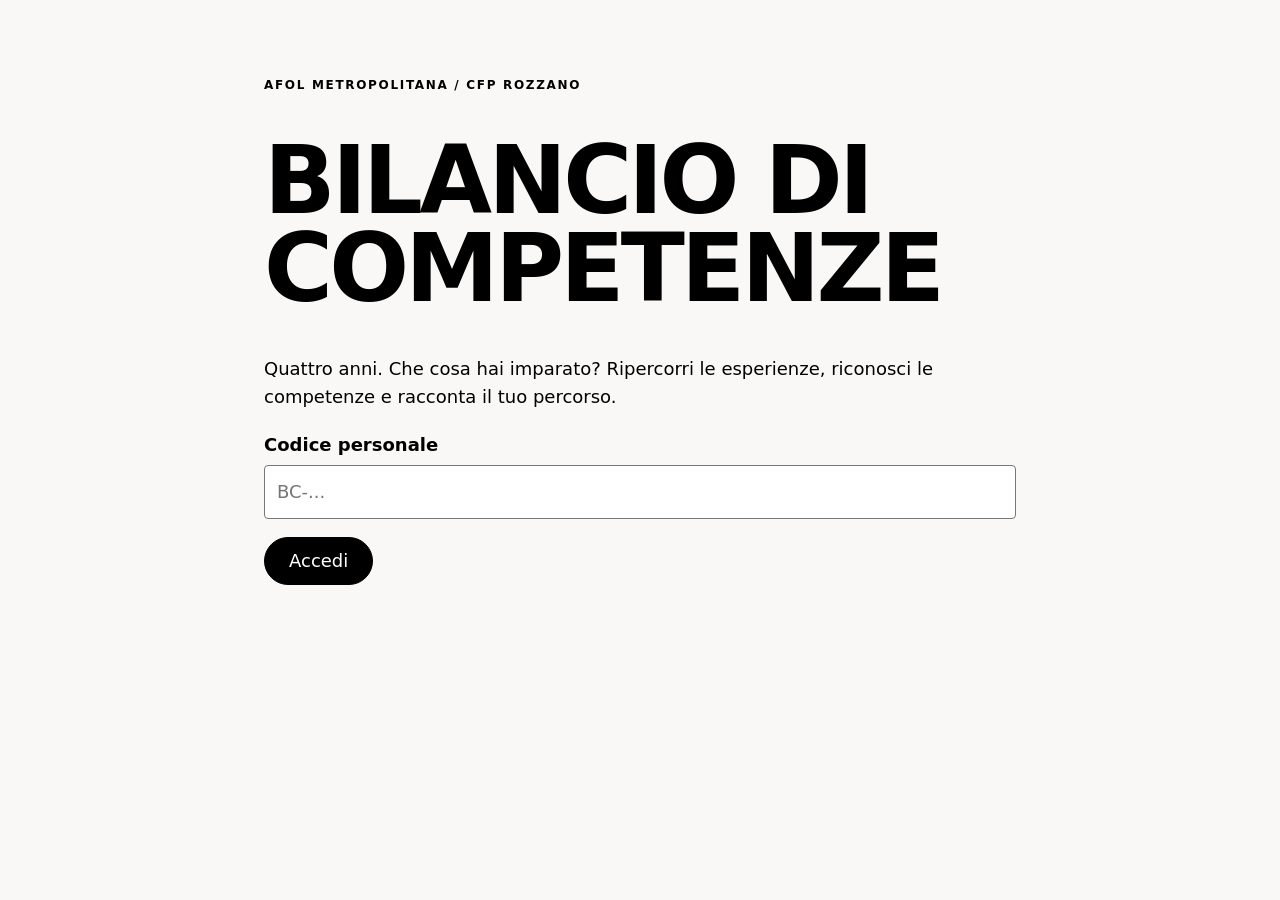
==== apps-script/Index.html @ 2b6ffeb8 "feat: add initial Apps Script backend, private Sheets storage and student prototype" ====
<!doctype html>
<html lang="it"><head>
<meta charset="utf-8"><meta name="viewport" content="width=device-width,initial-scale=1">
<title>Bilancio di competenze</title>
<style>
:root{--paper:#FAF8F6;--ink:#000;--red:#FF3B30;--mist:#FFF0ED}
*{box-sizing:border-box}body{margin:0;background:var(--paper);color:var(--ink);font:18px/1.55 system-ui,sans-serif}
main{max-width:880px;margin:auto;padding:clamp(24px,5vw,64px)}
h1{font-weight:900;text-transform:uppercase;letter-spacing:-.04em;line-height:.94;font-size:clamp(48px,9vw,94px);margin:42px 0}
p{max-width:62ch}.eyebrow{font-size:12px;font-weight:700;letter-spacing:.14em}
button,input,textarea,select{font:inherit}button{border:1px solid #000;border-radius:999px;background:#000;color:#fff;min-height:48px;padding:8px 24px;cursor:pointer}
button:disabled{opacity:.5}input,textarea,select{border:1px solid #777;background:#fff;padding:12px;width:100%;border-radius:4px}
label{font-weight:650;display:block;margin:20px 0 6px}
textarea{min-height:240px;resize:vertical}nav{display:flex;flex-wrap:wrap;gap:8px;margin:24px 0}
nav button{background:transparent;color:#000;padding:6px 14px;font-size:14px}
nav button[aria-current=step]{background:#000;color:#fff}
.hidden{display:none!important}.alert{background:var(--mist);padding:12px;border-left:3px solid var(--red)}
small{color:#555}button:focus-visible,input:focus-visible,textarea:focus-visible{outline:3px solid var(--red);outline-offset:3px}
</style></head><body><main>
<p class="eyebrow">AFOL METROPOLITANA / CFP ROZZANO</p>
<h1>Bilancio di<br>competenze</h1>
<p>Quattro anni. Che cosa hai imparato? Ripercorri le esperienze, riconosci le competenze e racconta il tuo percorso.</p>
<section id="loginPanel"><label for="code">Codice personale</label><input id="code" autocomplete="off" placeholder="BC-..." maxlength="30"><p><button id="enter">Accedi</button></p></section>
<section id="workspace" class="hidden">
<p id="welcome"></p><nav id="steps" aria-label="Sezioni del percorso"></nav>
<h2 id="question"></h2><p id="hint"></p><label for="answer">La tua risposta</label><textarea id="answer"></textarea>
<p><button id="save">Salva questa sezione</button> <button id="out" type="button">Esci</button></p>
<p id="saved" role="status" aria-live="polite"></p>
</section>
<p id="notice" role="alert"></p>
</main><script>
const sections=[
 ['percorso','Il tuo percorso','Quali sono le esperienze più significative che ricordi nei quattro anni?'],
 ['esperienze','Le esperienze','Racconta almeno due attività reali svolte in laboratorio, nelle lezioni o nei progetti.'],
 ['competenze','Che cosa sai fare','Descrivi ciò che oggi sai fare autonomamente, e come puoi dimostrarlo.'],
 ['tirocinio','Il tirocinio','Racconta un episodio: situazione, tuo intervento, difficoltà, risultato e competenze utilizzate.'],
 ['bilancio','Che cosa ti manca','Quali difficoltà hai ancora? Che cosa avresti voluto imparare? Che cosa cambieresti della formazione?'],
 ['orientamento','Raccontare il CFP','Immagina uno studente delle medie: che cosa gli diresti sul percorso, in modo concreto e senza nascondere le difficoltà?']
];
let token='',data={},current=sections[0][0],busy=false;
const el=id=>document.getElementById(id);
function call(method,...args){return new Promise((resolve,reject)=>google.script.run.withSuccessHandler(resolve).withFailureHandler(e=>reject(e))[method](...args));}
function msg(s){el('notice').textContent=s;}
function draw(){
 const c=sections.find(x=>x[0]===current);el('question').textContent=c[1];el('hint').textContent=c[2];el('answer').value=data[current]?.content?.text||'';
 el('saved').textContent=data[current]?.updatedAt?'Ultimo salvataggio registrato':'Non ancora salvato';
 el('steps').replaceChildren(...sections.map((s,i)=>{const b=document.createElement('button');b.textContent=(i+1)+' '+s[1];b.setAttribute('aria-current',s[0]===current?'step':'false');b.onclick=()=>{if(el('answer').value!==(data[current]?.content?.text||'')&&!confirm('Modifiche non salvate. Proseguire?'))return;current=s[0];draw();};return b;}));
}
el('enter').onclick=async()=>{try{msg('');const r=await call('login',el('code').value);if(!r.ok)throw Error(r.error);token=r.token;const x=await call('loadMine',token);if(!x.ok)throw Error(x.error);data=x.data;el('welcome').textContent='Percorso: '+x.student.track;el('loginPanel').classList.add('hidden');el('workspace').classList.remove('hidden');draw();}catch(e){msg(String(e.message||e));}};
el('save').onclick=async()=>{if(busy)return;busy=true;el('save').disabled=true;try{msg('');const text=el('answer').value;const r=await call('saveSection',token,current,{text},data[current]?.revision||0);if(!r.ok)throw Error(r.error);data[current]={revision:r.revision,content:{text},updatedAt:r.updatedAt};draw();el('saved').textContent='Salvato. Puoi continuare.';}catch(e){msg(String(e.message||e));}finally{busy=false;el('save').disabled=false;}};
el('out').onclick=async()=>{if(el('answer').value!==(data[current]?.content?.text||'')&&!confirm('Hai modifiche non salvate. Uscire?'))return;await call('logout',token);token='';data={};el('workspace').classList.add('hidden');el('loginPanel').classList.remove('hidden');el('code').value='';msg('Sessione chiusa.');};
</script></body></html>
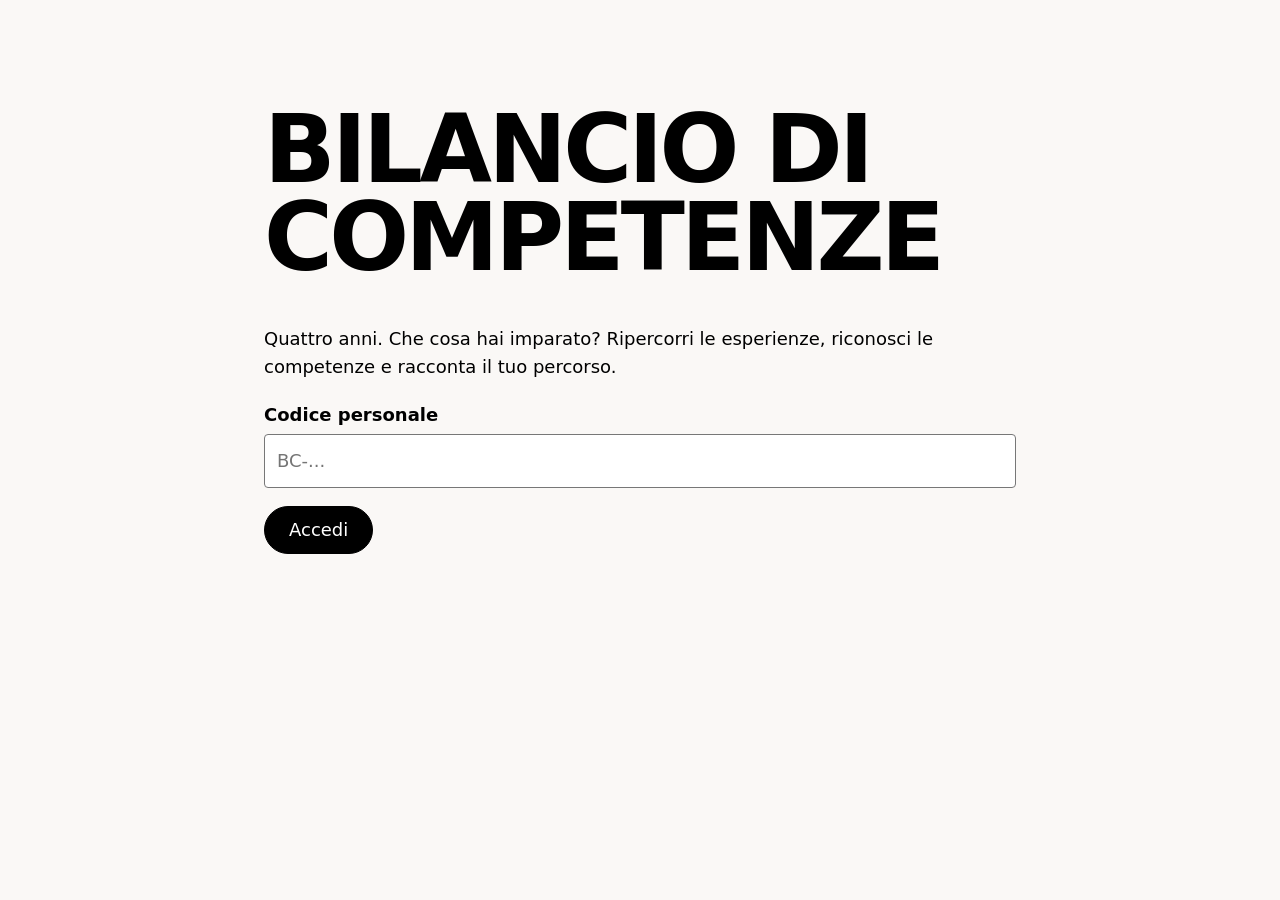
==== commit eb2a6640: "Toglie la dicitura AFOL Metropolitana · CFP Rozzano Co-Authored-By: Claude Sonnet 5.5 <noreply@anthr" ====
--- a/apps-script/Index.html
+++ b/apps-script/Index.html
@@ -17,7 +17,6 @@
 .hidden{display:none!important}.alert{background:var(--mist);padding:12px;border-left:3px solid var(--red)}
 small{color:#555}button:focus-visible,input:focus-visible,textarea:focus-visible{outline:3px solid var(--red);outline-offset:3px}
 </style></head><body><main>
-<p class="eyebrow">AFOL METROPOLITANA / CFP ROZZANO</p>
 <h1>Bilancio di<br>competenze</h1>
 <p>Quattro anni. Che cosa hai imparato? Ripercorri le esperienze, riconosci le competenze e racconta il tuo percorso.</p>
 <section id="loginPanel"><label for="code">Codice personale</label><input id="code" autocomplete="off" placeholder="BC-..." maxlength="30"><p><button id="enter">Accedi</button></p></section>
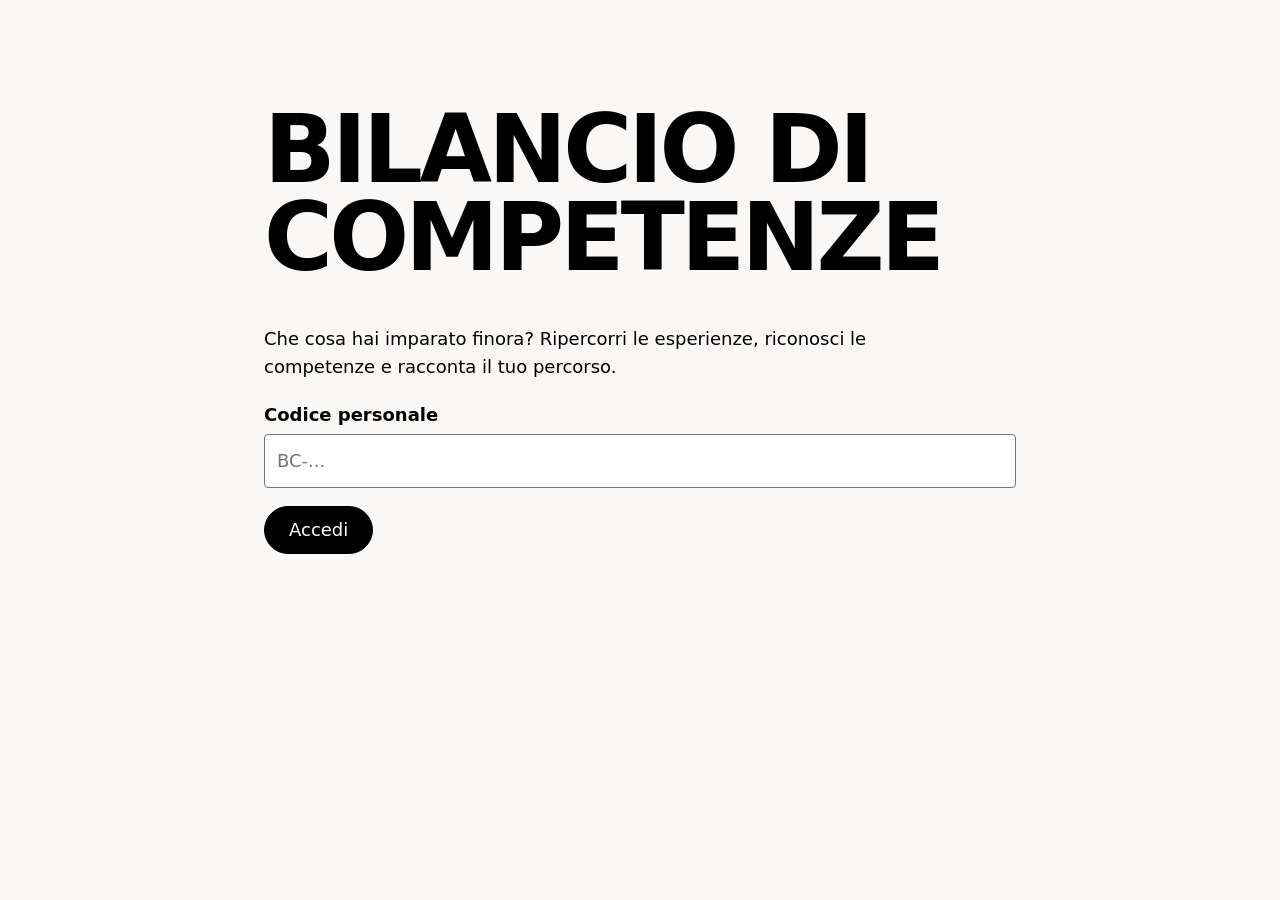
==== commit f58ad78d: "Percorso per tutti gli anni: la prima schermata chiede l'anno e il percorso si adatta - Nuova domand" ====
--- a/apps-script/Index.html
+++ b/apps-script/Index.html
@@ -18,7 +18,7 @@
 small{color:#555}button:focus-visible,input:focus-visible,textarea:focus-visible{outline:3px solid var(--red);outline-offset:3px}
 </style></head><body><main>
 <h1>Bilancio di<br>competenze</h1>
-<p>Quattro anni. Che cosa hai imparato? Ripercorri le esperienze, riconosci le competenze e racconta il tuo percorso.</p>
+<p>Che cosa hai imparato finora? Ripercorri le esperienze, riconosci le competenze e racconta il tuo percorso.</p>
 <section id="loginPanel"><label for="code">Codice personale</label><input id="code" autocomplete="off" placeholder="BC-..." maxlength="30"><p><button id="enter">Accedi</button></p></section>
 <section id="workspace" class="hidden">
 <p id="welcome"></p><nav id="steps" aria-label="Sezioni del percorso"></nav>
@@ -29,9 +29,9 @@
 <p id="notice" role="alert"></p>
 </main><script>
 const sections=[
- ['percorso','Il tuo percorso','Quali sono le esperienze più significative che ricordi nei quattro anni?'],
+ ['percorso','Il tuo percorso','Quali sono le esperienze più significative che ricordi finora?'],
  ['esperienze','Le esperienze','Racconta almeno due attività reali svolte in laboratorio, nelle lezioni o nei progetti.'],
- ['competenze','Che cosa sai fare','Descrivi ciò che oggi sai fare autonomamente, e come puoi dimostrarlo.'],
+ ['competenze','Che cosa sai fare','Descrivi ciò che oggi sai fare autonomamente e come puoi dimostrarlo.'],
  ['tirocinio','Il tirocinio','Racconta un episodio: situazione, tuo intervento, difficoltà, risultato e competenze utilizzate.'],
  ['bilancio','Che cosa ti manca','Quali difficoltà hai ancora? Che cosa avresti voluto imparare? Che cosa cambieresti della formazione?'],
  ['orientamento','Raccontare il CFP','Immagina uno studente delle medie: che cosa gli diresti sul percorso, in modo concreto e senza nascondere le difficoltà?']
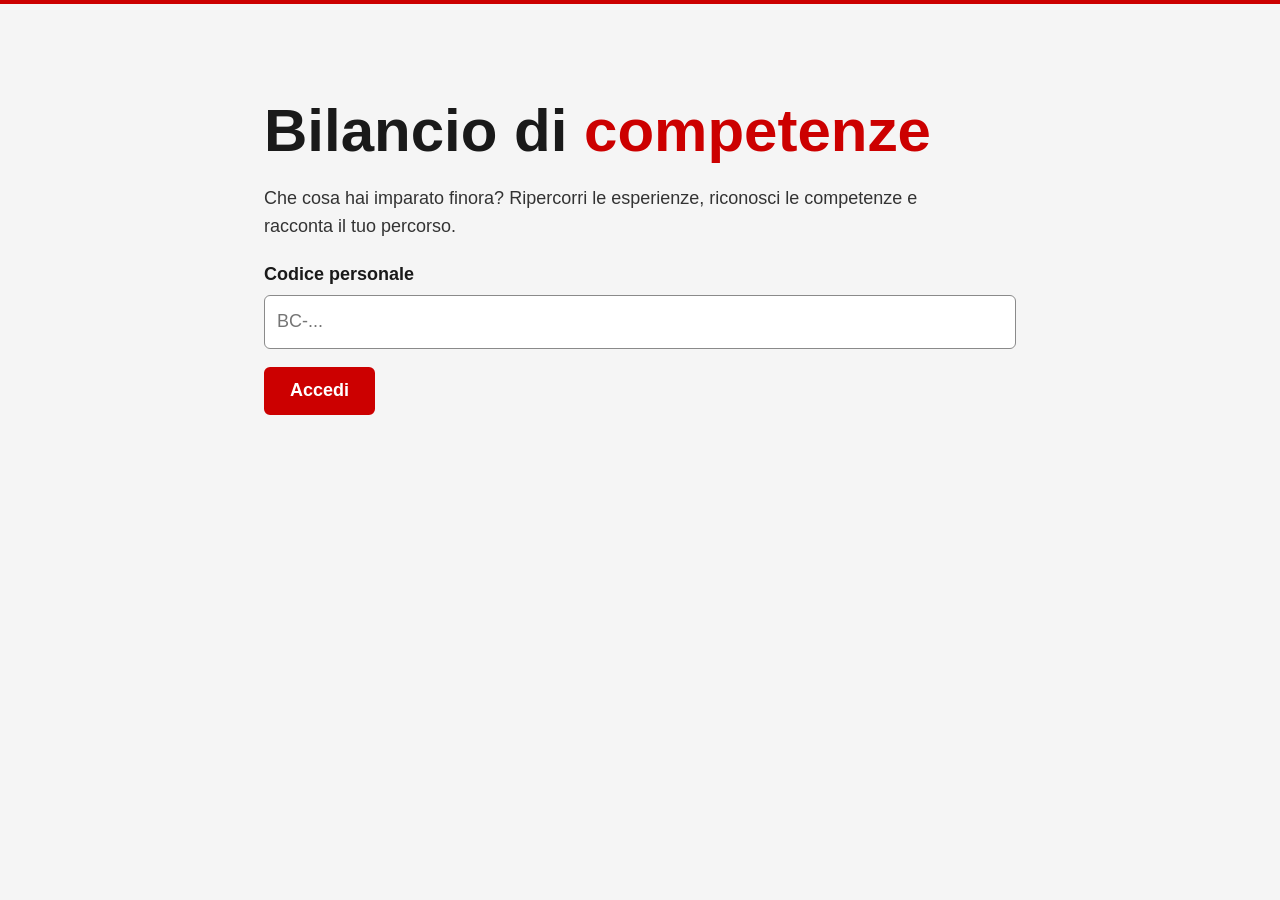
==== commit 52b5e2a6: "Interfaccia rifatta con il brand kit AFOL Metropolitana - Copia la skill afol-brand dalla repo cfp-n" ====
--- a/apps-script/Index.html
+++ b/apps-script/Index.html
@@ -3,21 +3,24 @@
 <meta charset="utf-8"><meta name="viewport" content="width=device-width,initial-scale=1">
 <title>Bilancio di competenze</title>
 <style>
-:root{--paper:#FAF8F6;--ink:#000;--red:#FF3B30;--mist:#FFF0ED}
-*{box-sizing:border-box}body{margin:0;background:var(--paper);color:var(--ink);font:18px/1.55 system-ui,sans-serif}
+:root{--fondo:#F5F5F5;--testo:#333;--titolo:#1A1A1A;--rosso:#CC0000;--rosso-scuro:#A30000;--rosato:#FCF3F4;--filetto:#CCC}
+/* Brand kit AFOL Metropolitana (vedi design.md): un solo rosso, Fira Sans se installato, altrimenti Arial. */
+*{box-sizing:border-box}body{margin:0;background:var(--fondo);color:var(--testo);font:18px/1.55 "Fira Sans",Arial,Helvetica,sans-serif;border-top:4px solid var(--rosso)}
 main{max-width:880px;margin:auto;padding:clamp(24px,5vw,64px)}
-h1{font-weight:900;text-transform:uppercase;letter-spacing:-.04em;line-height:.94;font-size:clamp(48px,9vw,94px);margin:42px 0}
-p{max-width:62ch}.eyebrow{font-size:12px;font-weight:700;letter-spacing:.14em}
-button,input,textarea,select{font:inherit}button{border:1px solid #000;border-radius:999px;background:#000;color:#fff;min-height:48px;padding:8px 24px;cursor:pointer}
-button:disabled{opacity:.5}input,textarea,select{border:1px solid #777;background:#fff;padding:12px;width:100%;border-radius:4px}
-label{font-weight:650;display:block;margin:20px 0 6px}
+h1,h2{color:var(--titolo)}h1{font-weight:900;line-height:1.02;font-size:clamp(36px,6vw,60px);margin:32px 0 24px}h1 span{color:var(--rosso)}
+p{max-width:66ch}.eyebrow{font-size:14px;font-weight:600;letter-spacing:.12em;text-transform:uppercase;color:var(--rosso)}
+button,input,textarea,select{font:inherit}button{border:2px solid var(--rosso);border-radius:6px;background:var(--rosso);color:#fff;font-weight:600;min-height:48px;padding:8px 24px;cursor:pointer}
+button:hover{background:var(--rosso-scuro);border-color:var(--rosso-scuro)}
+button:disabled{opacity:.5}input,textarea,select{border:1px solid #8A8A8A;background:#fff;padding:12px;width:100%;border-radius:6px}
+label{font-weight:600;color:var(--titolo);display:block;margin:20px 0 6px}
 textarea{min-height:240px;resize:vertical}nav{display:flex;flex-wrap:wrap;gap:8px;margin:24px 0}
-nav button{background:transparent;color:#000;padding:6px 14px;font-size:14px}
-nav button[aria-current=step]{background:#000;color:#fff}
-.hidden{display:none!important}.alert{background:var(--mist);padding:12px;border-left:3px solid var(--red)}
-small{color:#555}button:focus-visible,input:focus-visible,textarea:focus-visible{outline:3px solid var(--red);outline-offset:3px}
+nav button,#out{background:transparent;color:var(--rosso);padding:6px 14px;font-size:14px}
+nav button:hover,#out:hover{background:var(--rosato);color:var(--rosso-scuro)}
+nav button[aria-current=step]{background:var(--rosso);color:#fff}
+.hidden{display:none!important}.alert{background:var(--rosato);padding:12px;border-left:4px solid var(--rosso)}
+small{color:#666}button:focus-visible,input:focus-visible,textarea:focus-visible{outline:3px solid var(--titolo);outline-offset:2px}
 </style></head><body><main>
-<h1>Bilancio di<br>competenze</h1>
+<h1>Bilancio di <span>competenze</span></h1>
 <p>Che cosa hai imparato finora? Ripercorri le esperienze, riconosci le competenze e racconta il tuo percorso.</p>
 <section id="loginPanel"><label for="code">Codice personale</label><input id="code" autocomplete="off" placeholder="BC-..." maxlength="30"><p><button id="enter">Accedi</button></p></section>
 <section id="workspace" class="hidden">
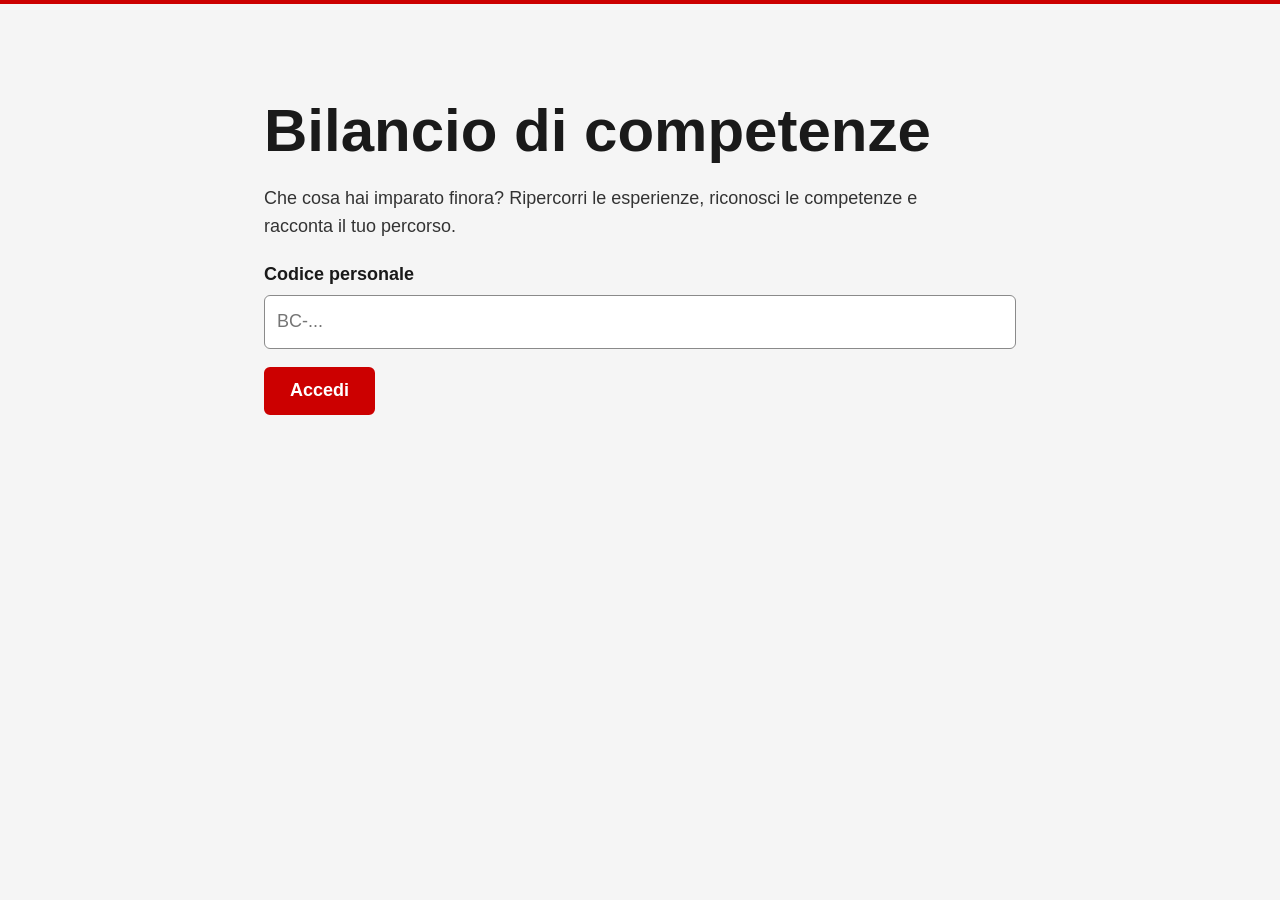
==== commit 689aa46c: "Titoli senza parola evidenziata Tolta la parola in nero (e in rosso nella pagina Apps Script) dai ti" ====
--- a/apps-script/Index.html
+++ b/apps-script/Index.html
@@ -7,7 +7,7 @@
 /* Brand kit AFOL Metropolitana (vedi design.md): un solo rosso, Fira Sans se installato, altrimenti Arial. */
 *{box-sizing:border-box}body{margin:0;background:var(--fondo);color:var(--testo);font:18px/1.55 "Fira Sans",Arial,Helvetica,sans-serif;border-top:4px solid var(--rosso)}
 main{max-width:880px;margin:auto;padding:clamp(24px,5vw,64px)}
-h1,h2{color:var(--titolo)}h1{font-weight:900;line-height:1.02;font-size:clamp(36px,6vw,60px);margin:32px 0 24px}h1 span{color:var(--rosso)}
+h1,h2{color:var(--titolo)}h1{font-weight:900;line-height:1.02;font-size:clamp(36px,6vw,60px);margin:32px 0 24px}
 p{max-width:66ch}.eyebrow{font-size:14px;font-weight:600;letter-spacing:.12em;text-transform:uppercase;color:var(--rosso)}
 button,input,textarea,select{font:inherit}button{border:2px solid var(--rosso);border-radius:6px;background:var(--rosso);color:#fff;font-weight:600;min-height:48px;padding:8px 24px;cursor:pointer}
 button:hover{background:var(--rosso-scuro);border-color:var(--rosso-scuro)}
@@ -20,7 +20,7 @@
 .hidden{display:none!important}.alert{background:var(--rosato);padding:12px;border-left:4px solid var(--rosso)}
 small{color:#666}button:focus-visible,input:focus-visible,textarea:focus-visible{outline:3px solid var(--titolo);outline-offset:2px}
 </style></head><body><main>
-<h1>Bilancio di <span>competenze</span></h1>
+<h1>Bilancio di competenze</h1>
 <p>Che cosa hai imparato finora? Ripercorri le esperienze, riconosci le competenze e racconta il tuo percorso.</p>
 <section id="loginPanel"><label for="code">Codice personale</label><input id="code" autocomplete="off" placeholder="BC-..." maxlength="30"><p><button id="enter">Accedi</button></p></section>
 <section id="workspace" class="hidden">
